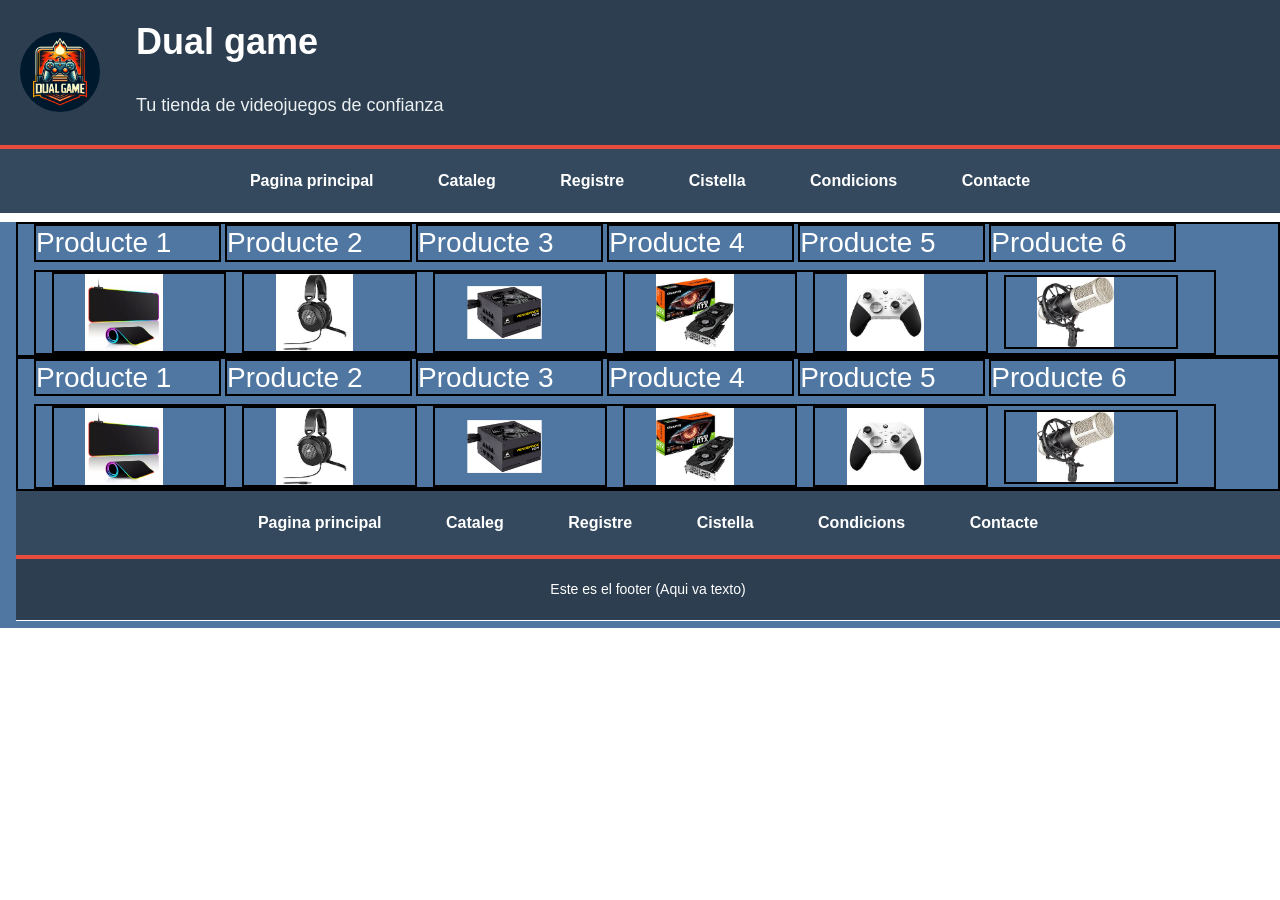
==== Cistella.html @ 6323963c "Disseny provisional pàgina cistella" ====
<!DOCTYPE html>
<html lang="es">
<head>
  <meta charset="UTF-8">
  <title>Cistella</title>
  <!--Añadimos la oja de estilos-->
  <link rel="stylesheet" href="estilos.css">
  <link href="https://cdn.jsdelivr.net/npm/bootstrap@5.3.0/dist/css/bootstrap.min.css" rel="stylesheet">
  <link rel="icon" href="Material/Favicon.jfif" type="image/jifi"> <!--Este es el favicon-->

</head>
<body>
<!--En este iframe esta la cabezera-->
<iframe id="header" src="header.html" title="Header"></iframe>
<div class="contenido">
  <div class="cistella1">
  <h3>Producte 1 </h3>
  <h3>Producte 2 </h3>
  <h3>Producte 3</h3>
  <h3>Producte 4</h3>
  <h3>Producte 5</h3>
  <h3>Producte 6</h3>
  <div class="productes">
    <div class="producte1">
      <img src="img/alfombrilla.jpg">
    </div>
    <div class="producte2">
      <img src="img/auriculars.jpg">
    </div>
    <div class="producte3">
      <img src="img/fuente.png">
    </div>
    <div class="producte4">
      <img src="img/grafica.jpg">
    </div>
    <div class="producte5">
      <img src="img/mando.jpg">
    </div>
    <div class="producte6">
      <img src="img/micro.jpg">
    </div>


  </div>

  </div>
  <div class="cistella2">
    <h3>Producte 1 </h3>
    <h3>Producte 2 </h3>
    <h3>Producte 3</h3>
    <h3>Producte 4</h3>
    <h3>Producte 5</h3>
    <h3>Producte 6</h3>
    <div class="productes">
      <div class="producte1">
        <img src="img/alfombrilla.jpg">
      </div>
      <div class="producte2">
        <img src="img/auriculars.jpg">
      </div>
      <div class="producte3">
        <img src="img/fuente.png">
      </div>
      <div class="producte4">
        <img src="img/grafica.jpg">
      </div>
      <div class="producte5">
        <img src="img/mando.jpg">
      </div>
      <div class="producte6">
        <img src="img/micro.jpg">
      </div>

  </div>
</div>

<!--En este iframe va el pie de pagina-->
<iframe id="footer" src="footer.html" title="Header" ></iframe>
</body>
</html>
---- estilos.css ----
/* Reset básico */
* {
    margin: 0;
    padding: 0;
    box-sizing: border-box;
    font-family: 'Arial', sans-serif;
}

div {
    padding-left: 1em;
}

.contenido {
    background-color: #4f77a1;
    color: #ffffff;
    font-size: 16px;
    margin-top: 0;
}

/* Estilos para el header */
header {
    background-color: #2c3e50;
    color: white;
    padding: 20px;
    display: flex;
    align-items: center;
    border-bottom: 4px solid #e74c3c;

}

header img {
    width: 80px;
    height: auto;
    border-radius: 50%;
}

#titulo {
    display: inline-block;
    margin-left: 20px;
}

#titulo h1 {
    font-size: 36px;
    font-weight: bold;
}

#titulo h2 {
    font-size: 18px;
    color: #ecf0f1; /* Un gris claro para el subtítulo */
}

/* Estilos para el nav */
nav {
    background-color: #34495e;
    text-align: center;
    padding: 10px 0;
}

nav a {
    color: white;
    text-decoration: none;
    margin: 0 15px;
    font-weight: bold;
    padding: 10px 15px;
    display: inline-block;
    transition: background-color 0.3s ease;
}

nav a:hover {
    background-color: #e74c3c;
    border-radius: 5px;
}

/* Estilos para el iframe */
iframe {
    border: none;
    width: 100%;
    margin: 0;
}
#header {height: 215px; position: static;}
#footer{height: 130px;}

/* Estilos para el footer */
footer {
    background-color: #2c3e50; /* Mismo color que el header */
    color: white;
    padding: 20px;
    text-align: center;
    font-size: 14px;
    border-top: 4px solid #e74c3c; /* Borde superior rojo para continuidad */
    width: 100%;
    bottom: 0;
}

/*Estils per al form */
form{
    background: #5698ea;
    margin-right: 5%;
    border-radius:10px;
    margin-bottom:1em;
    color: black;
    transition: transform 0.3s ease, box-shadow 0.3s ease;
    padding: 10px;
}

#Registrat, #IniciarSessió{
    width: 45%;
    float: left;
    min-height: 330px; /* Altura mínima para evitar recortes */
}
#Contacto {
    background: #5698ea;
    margin: 0 auto; /* Establece márgenes automáticos a la izquierda y derecha */
    border-radius: 10px;
    margin-bottom: 1em;
    color: black;
    transition: transform 0.3s ease, box-shadow 0.3s ease;
    padding: 20px;
    width: 70%;
    max-width: 600px;
}
form:hover {
    transform: scale(1.02);
}

form#IniciarSessió {
    background-color: #5698ea;
    height: 15em;

}

div.textregistre, div.campsregistre {
    display: inline-block;
    vertical-align: top;
}

div.textregistre {
    width: 35%;
    height: 90%;
    margin-top:3%;
    margin-right: 5%; /* Per donar espai entre el text  i  els camps*/

}
.textregistre p {

    margin-bottom:13%;
}

div.campsregistre {
    width: 50%;
    height: 90%;
    margin-top:3%;

}

h2#Registre {
    text-align: center;
}
h2#Inici-Sessió {
    text-align: center;
}

h2#Inici\ Sessió {
    text-align: center;
}

div.fons {
    background-color:white;
    height:80%;
    width:80%;
    text-align: center;
    margin-left: 10%;
    border-radius:10px;
}
div.fons-inici {
    background-color:white;
    height:70%;
    width:90%;
    text-align: center;
    margin-left: 5%;
    border-radius:10px;
    margin-top:1%;
}
.campsregistre input{
    margin-bottom: 10%;
    width: 70%;
    border-radius:10px;
    height: 10%;

}
.campsinici input {
    margin-bottom:5%;
    width: 100%;
    border-radius:10px;
}
.campsregistre  input.btn-primary {
   margin-right: 50%;
}
div.textinici, div.campsinici {
    display: inline-block;
    vertical-align: top;

}
div.textinici{
    width: 20%;
    height: 15%;
    margin-top:4%;
    margin-right: 5%; /* Per donar espai entre el text  i  els camps*/
}
div.campsinici {
    width: 40%;
    height: 15%;
    margin-top:2%;
}


/* Efecte per a inputs al passar el cursor i fer focus */
.campsinici input, .campsregistre input {
    transition: background-color 0.2s ease, box-shadow 0.2s ease;
}

.campsinici input:hover, .campsregistre input:hover,
.campsinici input:focus, .campsregistre input:focus {
    background-color: #e6f7ff; /* Canvia el color de fons al hover i focus */
    box-shadow: 0px 0px 5px #007BFF7F; /* Ombra suau blava */
    outline: none; /* Elimina el contorn per defecte */
}
/*Estils de la cistella*/

div.cistella1{border:2px solid black;width: 100%;height: 20%}
div.cistella1 h3{border:2px solid black;width: 15%;height: 20%;display: inline-block}
div.cistella2 {border:2px solid black;width: 100%;height: 20%}
div.cistella2 h3{border:2px solid black;width: 15%;height: 20%;display: inline-block}
div.productes {height: 50%;border:2px solid black;width: 95%;display: inline-block;}
div.productes img {height: 80%;width: 50%;margin-left: 10%;}
div.producte1 {height: 100%;width: 15%;border:2px solid black;display: inline-block;margin-right:1%}
div.producte2 {height: 100%;width: 15%;border:2px solid black;display: inline-block;margin-right:1%}
div.producte3 {height: 100%;width: 15%;border:2px solid black;display: inline-block;margin-right:1%}
div.producte4 {height: 100%;width: 15%;border:2px solid black;display: inline-block;margin-right:1%}
div.producte5 {height: 100%;width: 15%;border:2px solid black;display: inline-block;margin-right:1%}
div.producte6 {height: 100%;width: 15%;border:2px solid black;display: inline-block;margin-right:1%}
/*Estilos del catalogo*/
.catalogo {
    display: flex;
    flex-wrap: wrap;
    justify-content: center;
    padding: 20px;
}
.producto {
    background-color: black;
    border: 1px solid black;
    border-radius: 10px;
    margin: 15px;
    width: 300px;
    text-align: center;
    padding: 20px;
    box-shadow: 0 4px 8px rgba(0,0,0,0.2);
    transition: transform 0.3s ease;
}
.producto:hover {
    transform: scale(1.05);
}
.producto img {
    width: 100%;
    border-radius: 20px;
}
.producto h2 {
    color: white;
    font-size: 20px;
    padding: 20px;
}
.producto p {
    color: #ddd;
    margin: 10px 0;
}
.precio {
    font-size: 18px;
    color: #FF4500;
    font-weight: bold;
}

/* Estils per a la pàgina de la cistella*/
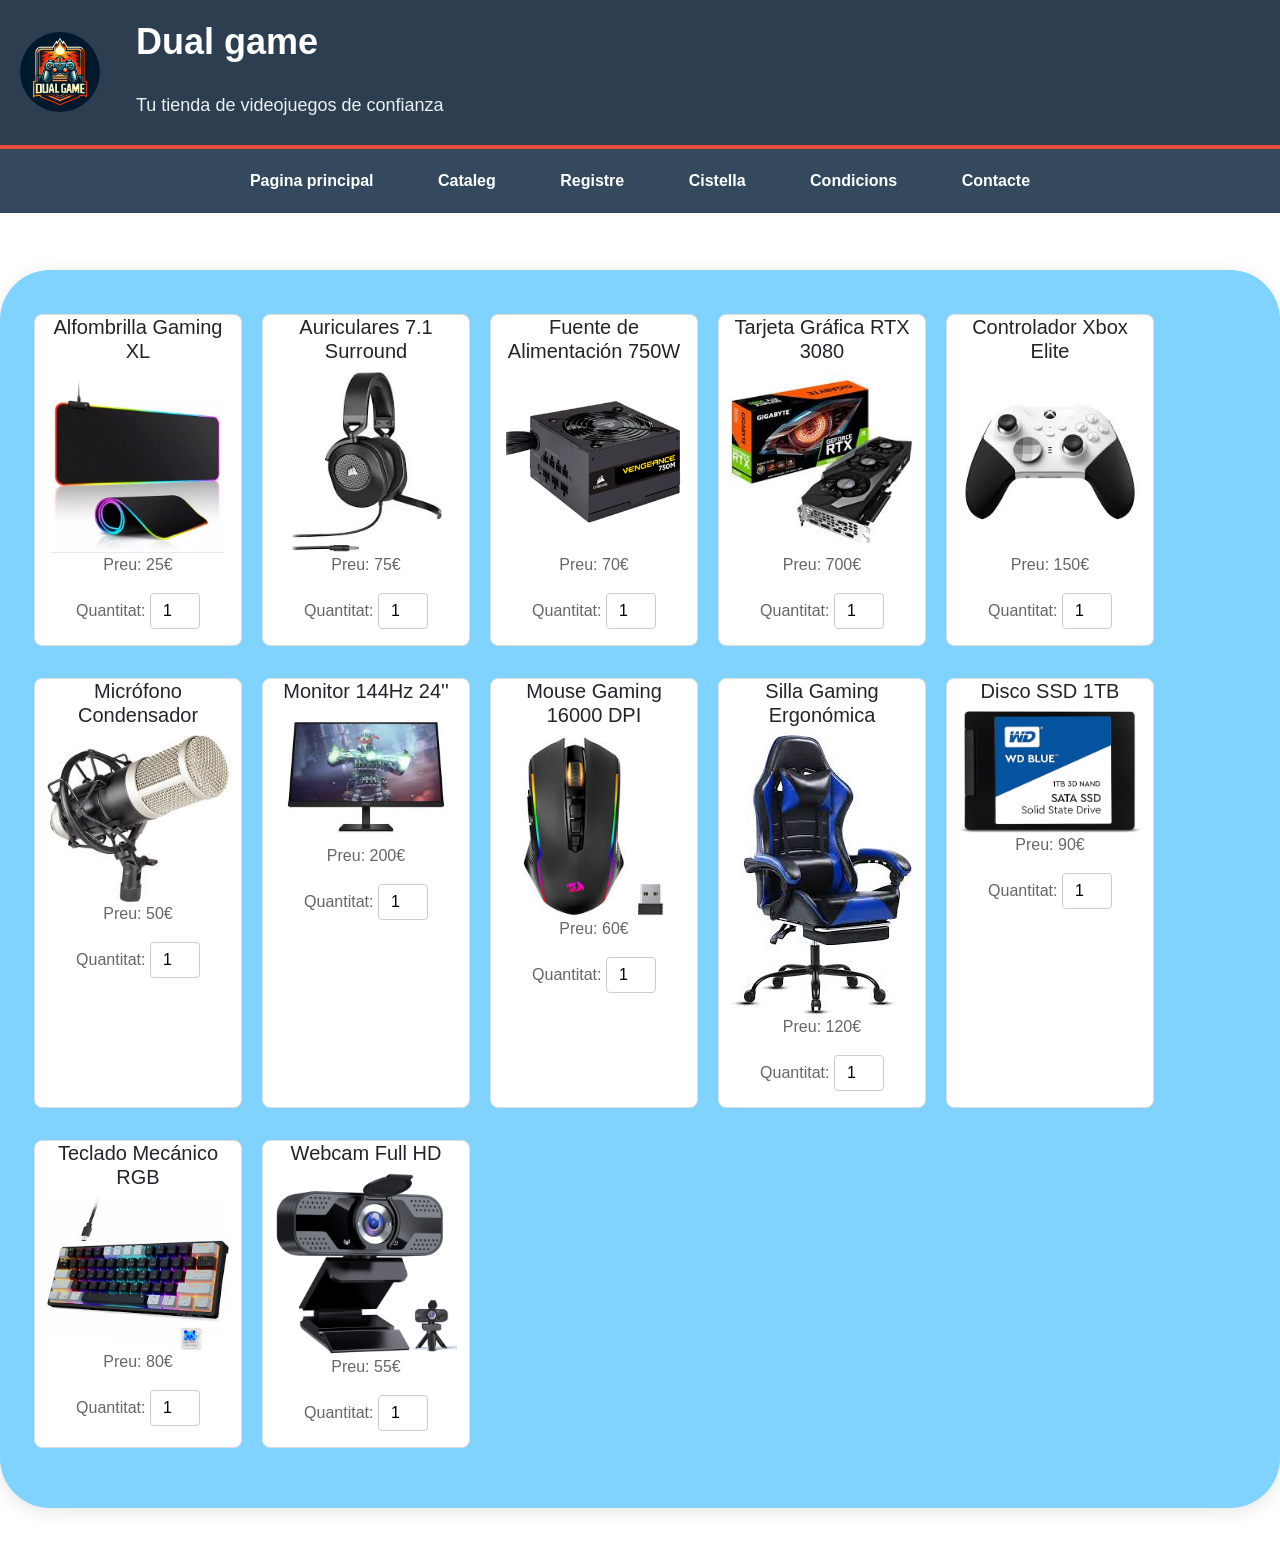
==== commit 9ba2195a: "Cistella amb bootstrap i css" ====
--- a/Cistella.html
+++ b/Cistella.html
@@ -2,79 +2,96 @@
 <html lang="es">
 <head>
   <meta charset="UTF-8">
+  <meta name="viewport" content="width=device-width, initial-scale=1.0">
   <title>Cistella</title>
-  <!--Añadimos la oja de estilos-->
+  <!-- Añadimos la hoja de estilos -->
   <link rel="stylesheet" href="estilos.css">
   <link href="https://cdn.jsdelivr.net/npm/bootstrap@5.3.0/dist/css/bootstrap.min.css" rel="stylesheet">
   <link rel="icon" href="Material/Favicon.jfif" type="image/jifi"> <!--Este es el favicon-->
-
 </head>
 <body>
+
 <!--En este iframe esta la cabezera-->
-<iframe id="header" src="header.html" title="Header"></iframe>
-<div class="contenido">
-  <div class="cistella1">
-  <h3>Producte 1 </h3>
-  <h3>Producte 2 </h3>
-  <h3>Producte 3</h3>
-  <h3>Producte 4</h3>
-  <h3>Producte 5</h3>
-  <h3>Producte 6</h3>
-  <div class="productes">
-    <div class="producte1">
-      <img src="img/alfombrilla.jpg">
+<iframe id="header" src="header.html" title="Header" class="w-100"></iframe>
+
+<!-- Contenedor principal -->
+<div class=" productes-container my-5">
+  <div class="row mb-4">
+    <h3 class="text-center"></h3>
+    <div class="col-md-2 text-center my-3">
+      <h5>Alfombrilla Gaming XL</h5>
+      <img src="img/alfombrilla.jpg" class="img-fluid" alt="Producte 1">
+      <p>Preu: 25€</p>
+      <p>Quantitat: <input type="number" class="quantity-input" min="0" value="1"></p>
     </div>
-    <div class="producte2">
-      <img src="img/auriculars.jpg">
+    <div class="col-md-2 text-center my-3">
+      <h5>Auriculares 7.1 Surround</h5>
+      <img src="img/auriculars.jpg" class="img-fluid" alt="Producte 2">
+      <p>Preu: 75€</p>
+      <p>Quantitat: <input type="number" class="quantity-input" min="0" value="1"></p>
     </div>
-    <div class="producte3">
-      <img src="img/fuente.png">
+    <div class="col-md-2 text-center my-3">
+      <h5>Fuente de Alimentación 750W</h5>
+      <img src="img/fuente.png" class="img-fluid" alt="Producte 3">
+      <p>Preu: 70€</p>
+      <p>Quantitat: <input type="number" class="quantity-input" min="0" value="1"></p>
     </div>
-    <div class="producte4">
-      <img src="img/grafica.jpg">
+    <div class="col-md-2 text-center my-3">
+      <h5>Tarjeta Gráfica RTX 3080</h5>
+      <img src="img/grafica.jpg" class="img-fluid" alt="Producte 4">
+      <p>Preu: 700€</p>
+      <p>Quantitat: <input type="number" class="quantity-input" min="0" value="1"></p>
     </div>
-    <div class="producte5">
-      <img src="img/mando.jpg">
+    <div class="col-md-2 text-center my-3">
+      <h5>Controlador Xbox Elite</h5>
+      <img src="img/mando.jpg" class="img-fluid" alt="Producte 5">
+      <p>Preu: 150€</p>
+      <p>Quantitat: <input type="number" class="quantity-input" min="0" value="1"></p>
     </div>
-    <div class="producte6">
-      <img src="img/micro.jpg">
+    <div class="col-md-2 text-center my-3">
+      <h5>Micrófono Condensador</h5>
+      <img src="img/micro.jpg" class="img-fluid" alt="Producte 6">
+      <p>Preu: 50€</p>
+      <p>Quantitat: <input type="number" class="quantity-input" min="0" value="1"></p>
     </div>
-
-
-  </div>
-
-  </div>
-  <div class="cistella2">
-    <h3>Producte 1 </h3>
-    <h3>Producte 2 </h3>
-    <h3>Producte 3</h3>
-    <h3>Producte 4</h3>
-    <h3>Producte 5</h3>
-    <h3>Producte 6</h3>
-    <div class="productes">
-      <div class="producte1">
-        <img src="img/alfombrilla.jpg">
-      </div>
-      <div class="producte2">
-        <img src="img/auriculars.jpg">
-      </div>
-      <div class="producte3">
-        <img src="img/fuente.png">
-      </div>
-      <div class="producte4">
-        <img src="img/grafica.jpg">
-      </div>
-      <div class="producte5">
-        <img src="img/mando.jpg">
-      </div>
-      <div class="producte6">
-        <img src="img/micro.jpg">
-      </div>
-
+    <div class="col-md-2 text-center my-3">
+      <h5>Monitor 144Hz 24''</h5>
+      <img src="img/monitor.jpg" class="img-fluid" alt="Producte 1">
+      <p>Preu: 200€</p>
+      <p>Quantitat: <input type="number" class="quantity-input" min="0" value="1"></p>
+    </div>
+    <div class="col-md-2 text-center my-3">
+      <h5>Mouse Gaming 16000 DPI</h5>
+      <img src="img/mouse.jpg" class="img-fluid" alt="Producte 2">
+      <p>Preu: 60€</p>
+      <p>Quantitat: <input type="number" class="quantity-input" min="0" value="1"></p>
+    </div>
+    <div class="col-md-2 text-center my-3">
+      <h5>Silla Gaming Ergonómica</h5>
+      <img src="img/silla.jpg" class="img-fluid" alt="Producte 3">
+      <p>Preu: 120€</p>
+      <p>Quantitat: <input type="number" class="quantity-input" min="0" value="1"></p>
+    </div>
+    <div class="col-md-2 text-center my-3">
+      <h5>Disco SSD 1TB</h5>
+      <img src="img/ssd.jpg" class="img-fluid" alt="Producte 4">
+      <p>Preu: 90€</p>
+      <p>Quantitat: <input type="number" class="quantity-input" min="0" value="1"></p>
+    </div>
+    <div class="col-md-2 text-center my-3">
+      <h5>Teclado Mecánico RGB</h5>
+      <img src="img/teclat.jpg" class="img-fluid" alt="Producte 5">
+      <p>Preu: 80€</p>
+      <p>Quantitat: <input type="number" class="quantity-input" min="0" value="1"></p>
+    </div>
+    <div class="col-md-2 text-center my-3">
+      <h5>Webcam Full HD</h5>
+      <img src="img/webcam.jpg" class="img-fluid" alt="Producte 6">
+      <p>Preu: 55€</p>
+      <p>Quantitat: <input type="number" class="quantity-input" min="0" value="1"></p>
+    </div>
   </div>
 </div>
 
-<!--En este iframe va el pie de pagina-->
-<iframe id="footer" src="footer.html" title="Header" ></iframe>
 </body>
-</html>+</html>
--- a/estilos.css
+++ b/estilos.css
@@ -239,6 +239,77 @@
 div.producte4 {height: 100%;width: 15%;border:2px solid black;display: inline-block;margin-right:1%}
 div.producte5 {height: 100%;width: 15%;border:2px solid black;display: inline-block;margin-right:1%}
 div.producte6 {height: 100%;width: 15%;border:2px solid black;display: inline-block;margin-right:1%}
+
+/* Estils per al contenidor de productes */
+.container {
+    transition: transform 0.3s ease, box-shadow 0.3s ease; /* Animació suau */
+}
+
+/* Efecte al passar el cursor */
+.productes-container {
+    background-color:#80d2ff;
+    border-radius:50px;
+    box-shadow: 0px 4px 20px #00000019;
+    padding: 20px;
+    transition: transform 0.3s ease, box-shadow 0.3s ease; /* Animació suau */
+}
+
+/* Efecte al passar el cursor */
+.productes-container:hover {
+    transform: scale(1.02); /* Lleugera ampliació */
+    box-shadow: 0px 4px 15px #00000033; /* Ombra */
+}
+
+
+/* Estils per a cada producte */
+.col-md-2 {
+    transition: transform 0.3s, box-shadow 0.3s; /* Animació per a efectes */
+    border: 1px solid #ddd; /* Borde al voltant de cada producte */
+    border-radius: 8px; /* Arrodoniment de cantonades */
+    overflow: hidden; /* Evitar que continguts sobresurtin */
+    background-color: #fff; /* Color de fons blanc */
+    margin: 10px; /* Margen entre productes */
+}
+
+/* Efecte al passar el ratolí */
+.col-md-2:hover {
+    transform: translateY(-5px); /* Lleuger elevació */
+    box-shadow: 0px 8px 30px #00000033; /* Ombra més gran al passar el ratolí */
+}
+
+/* Estils per a títols i imatges */
+h5 {
+    color: #333; /* Color del text dels títols */
+    font-size: 18px; /* Mida de la font per als títols */
+    margin-top: 10px; /* Margen superior */
+}
+
+.img-fluid {
+    max-width: 100%; /* Ample màxim de les imatges */
+    height: auto; /* Altura automàtica per mantenir la proporció */
+}
+
+/* Estils per a preus i quantitats */
+p {
+    color: #666; /* Color del text per a preus i quantitats */
+    margin: 5px 0; /* Margen entre paràgrafs */
+}
+
+/* Estils per al camp de quantitat */
+input.quantity-input {
+    border: 1px solid #ccc; /* Borde del camp */
+    border-radius: 4px; /* Arrodoniment de cantonades */
+    padding: 5px; /* Espai interior del camp */
+    width: 50px; /* Amplada del camp */
+    text-align: center; /* Centrar el text */
+}
+
+/* Estils per a l'encapçalament de la cistella */
+h3 {
+    color: #007bff; /* Color del text de l'encapçalament */
+    margin-bottom: 30px; /* Margen inferior per espaiar amb els productes */
+}
+
 /*Estilos del catalogo*/
 .catalogo {
     display: flex;
@@ -254,7 +325,7 @@
     width: 300px;
     text-align: center;
     padding: 20px;
-    box-shadow: 0 4px 8px rgba(0,0,0,0.2);
+    box-shadow: 0px 4px 8px #00000033;
     transition: transform 0.3s ease;
 }
 .producto:hover {
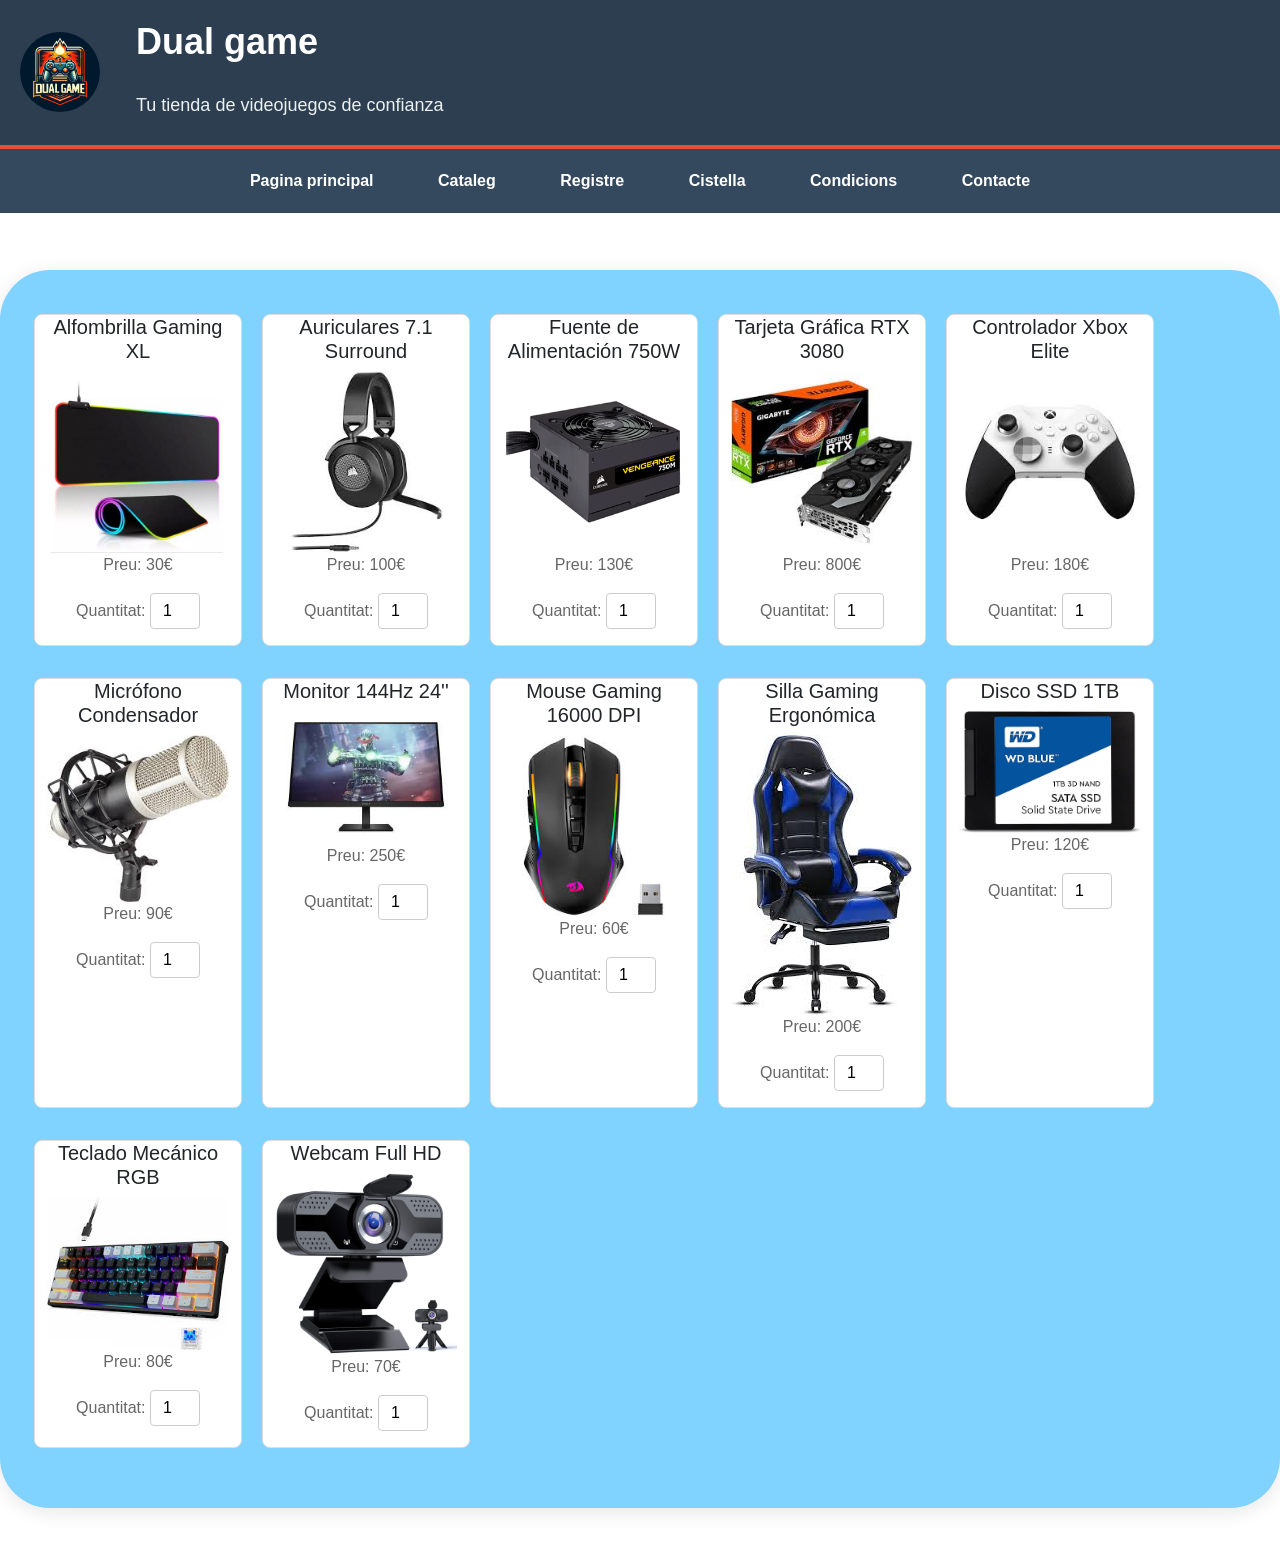
==== commit ef1a577b: "Cistella amb canvis fets" ====
--- a/Cistella.html
+++ b/Cistella.html
@@ -21,74 +21,74 @@
     <div class="col-md-2 text-center my-3">
       <h5>Alfombrilla Gaming XL</h5>
       <img src="img/alfombrilla.jpg" class="img-fluid" alt="Producte 1">
-      <p>Preu: 25€</p>
-      <p>Quantitat: <input type="number" class="quantity-input" min="0" value="1"></p>
+      <p>Preu: 30€</p>
+      <p>Quantitat: <input type="number" class="quantity-input" min="1" value="1"max="3"></p>
     </div>
     <div class="col-md-2 text-center my-3">
       <h5>Auriculares 7.1 Surround</h5>
       <img src="img/auriculars.jpg" class="img-fluid" alt="Producte 2">
-      <p>Preu: 75€</p>
-      <p>Quantitat: <input type="number" class="quantity-input" min="0" value="1"></p>
+      <p>Preu: 100€</p>
+      <p>Quantitat: <input type="number" class="quantity-input" min="1" value="1"max="3"></p>
     </div>
     <div class="col-md-2 text-center my-3">
       <h5>Fuente de Alimentación 750W</h5>
       <img src="img/fuente.png" class="img-fluid" alt="Producte 3">
-      <p>Preu: 70€</p>
-      <p>Quantitat: <input type="number" class="quantity-input" min="0" value="1"></p>
+      <p>Preu: 130€</p>
+      <p>Quantitat: <input type="number" class="quantity-input" min="1" value="1"max="3"></p>
     </div>
     <div class="col-md-2 text-center my-3">
       <h5>Tarjeta Gráfica RTX 3080</h5>
       <img src="img/grafica.jpg" class="img-fluid" alt="Producte 4">
-      <p>Preu: 700€</p>
-      <p>Quantitat: <input type="number" class="quantity-input" min="0" value="1"></p>
+      <p>Preu: 800€</p>
+      <p>Quantitat: <input type="number" class="quantity-input" min="1" value="1"max="3"></p>
     </div>
     <div class="col-md-2 text-center my-3">
       <h5>Controlador Xbox Elite</h5>
       <img src="img/mando.jpg" class="img-fluid" alt="Producte 5">
-      <p>Preu: 150€</p>
-      <p>Quantitat: <input type="number" class="quantity-input" min="0" value="1"></p>
+      <p>Preu: 180€</p>
+      <p>Quantitat: <input type="number" class="quantity-input" min="1" value="1"max="3"></p>
     </div>
     <div class="col-md-2 text-center my-3">
       <h5>Micrófono Condensador</h5>
       <img src="img/micro.jpg" class="img-fluid" alt="Producte 6">
-      <p>Preu: 50€</p>
-      <p>Quantitat: <input type="number" class="quantity-input" min="0" value="1"></p>
+      <p>Preu: 90€</p>
+      <p>Quantitat: <input type="number" class="quantity-input" min="1" value="1"max="3"></p>
     </div>
     <div class="col-md-2 text-center my-3">
       <h5>Monitor 144Hz 24''</h5>
       <img src="img/monitor.jpg" class="img-fluid" alt="Producte 1">
-      <p>Preu: 200€</p>
-      <p>Quantitat: <input type="number" class="quantity-input" min="0" value="1"></p>
+      <p>Preu: 250€</p>
+      <p>Quantitat: <input type="number" class="quantity-input" min="1" value="1"max="3"></p>
     </div>
     <div class="col-md-2 text-center my-3">
       <h5>Mouse Gaming 16000 DPI</h5>
       <img src="img/mouse.jpg" class="img-fluid" alt="Producte 2">
       <p>Preu: 60€</p>
-      <p>Quantitat: <input type="number" class="quantity-input" min="0" value="1"></p>
+      <p>Quantitat: <input type="number" class="quantity-input" min="1" value="1" max="3"></p>
     </div>
     <div class="col-md-2 text-center my-3">
       <h5>Silla Gaming Ergonómica</h5>
       <img src="img/silla.jpg" class="img-fluid" alt="Producte 3">
-      <p>Preu: 120€</p>
-      <p>Quantitat: <input type="number" class="quantity-input" min="0" value="1"></p>
+      <p>Preu: 200€</p>
+      <p>Quantitat: <input type="number" class="quantity-input" min="1" value="1" max="3"></p>
     </div>
     <div class="col-md-2 text-center my-3">
       <h5>Disco SSD 1TB</h5>
       <img src="img/ssd.jpg" class="img-fluid" alt="Producte 4">
-      <p>Preu: 90€</p>
-      <p>Quantitat: <input type="number" class="quantity-input" min="0" value="1"></p>
+      <p>Preu: 120€</p>
+      <p>Quantitat: <input type="number" class="quantity-input" min="1" value="1" max="3"></p>
     </div>
     <div class="col-md-2 text-center my-3">
       <h5>Teclado Mecánico RGB</h5>
       <img src="img/teclat.jpg" class="img-fluid" alt="Producte 5">
       <p>Preu: 80€</p>
-      <p>Quantitat: <input type="number" class="quantity-input" min="0" value="1"></p>
+      <p>Quantitat: <input type="number" class="quantity-input" min="1" value="1" max="3"></p>
     </div>
     <div class="col-md-2 text-center my-3">
       <h5>Webcam Full HD</h5>
       <img src="img/webcam.jpg" class="img-fluid" alt="Producte 6">
-      <p>Preu: 55€</p>
-      <p>Quantitat: <input type="number" class="quantity-input" min="0" value="1"></p>
+      <p>Preu: 70€</p>
+      <p>Quantitat: <input type="number" class="quantity-input" min="1" value="1" max="3"></p>
     </div>
   </div>
 </div>
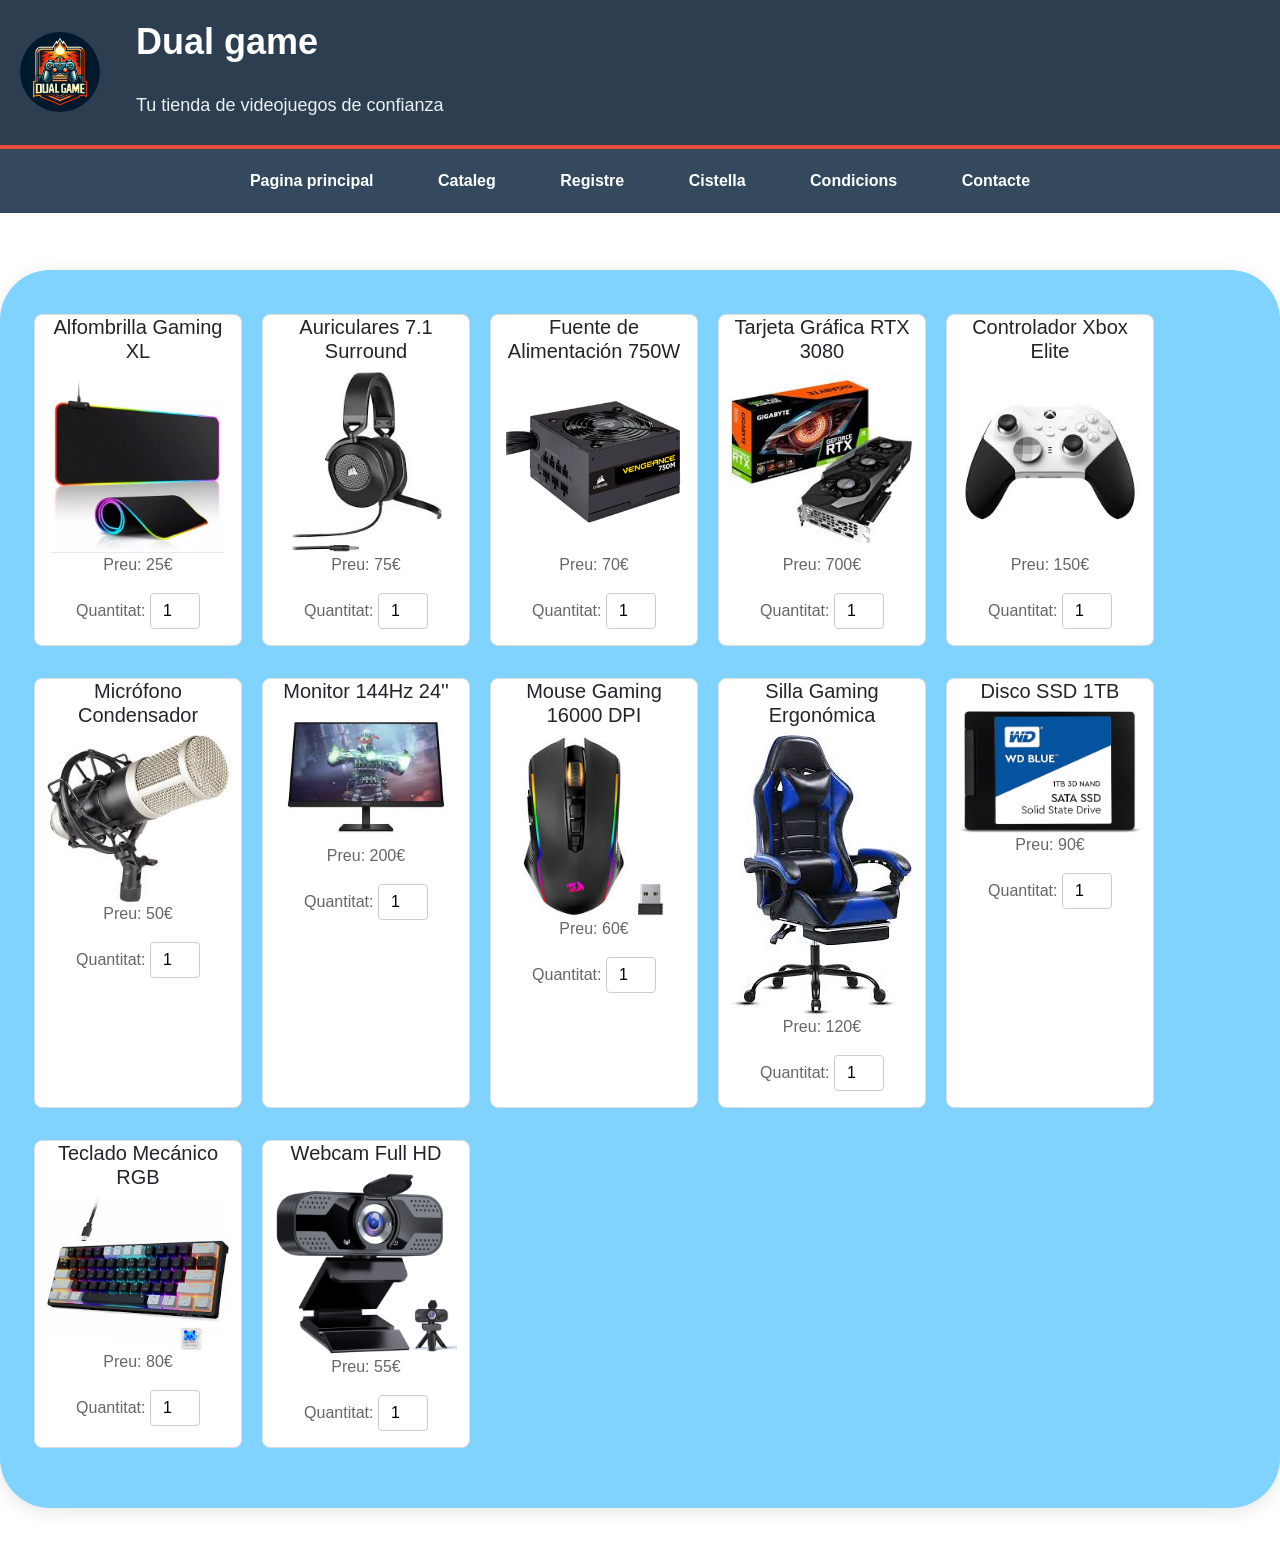
==== commit c32e4f8e: "Cistella amb canvis fets" ====
--- a/Cistella.html
+++ b/Cistella.html
@@ -21,43 +21,43 @@
     <div class="col-md-2 text-center my-3">
       <h5>Alfombrilla Gaming XL</h5>
       <img src="img/alfombrilla.jpg" class="img-fluid" alt="Producte 1">
-      <p>Preu: 30€</p>
+      <p>Preu: 25€</p>
       <p>Quantitat: <input type="number" class="quantity-input" min="1" value="1"max="3"></p>
     </div>
     <div class="col-md-2 text-center my-3">
       <h5>Auriculares 7.1 Surround</h5>
       <img src="img/auriculars.jpg" class="img-fluid" alt="Producte 2">
-      <p>Preu: 100€</p>
+      <p>Preu: 75€</p>
       <p>Quantitat: <input type="number" class="quantity-input" min="1" value="1"max="3"></p>
     </div>
     <div class="col-md-2 text-center my-3">
       <h5>Fuente de Alimentación 750W</h5>
       <img src="img/fuente.png" class="img-fluid" alt="Producte 3">
-      <p>Preu: 130€</p>
+      <p>Preu: 70€</p>
       <p>Quantitat: <input type="number" class="quantity-input" min="1" value="1"max="3"></p>
     </div>
     <div class="col-md-2 text-center my-3">
       <h5>Tarjeta Gráfica RTX 3080</h5>
       <img src="img/grafica.jpg" class="img-fluid" alt="Producte 4">
-      <p>Preu: 800€</p>
+      <p>Preu: 700€</p>
       <p>Quantitat: <input type="number" class="quantity-input" min="1" value="1"max="3"></p>
     </div>
     <div class="col-md-2 text-center my-3">
       <h5>Controlador Xbox Elite</h5>
       <img src="img/mando.jpg" class="img-fluid" alt="Producte 5">
-      <p>Preu: 180€</p>
+      <p>Preu: 150€</p>
       <p>Quantitat: <input type="number" class="quantity-input" min="1" value="1"max="3"></p>
     </div>
     <div class="col-md-2 text-center my-3">
       <h5>Micrófono Condensador</h5>
       <img src="img/micro.jpg" class="img-fluid" alt="Producte 6">
-      <p>Preu: 90€</p>
+      <p>Preu: 50€</p>
       <p>Quantitat: <input type="number" class="quantity-input" min="1" value="1"max="3"></p>
     </div>
     <div class="col-md-2 text-center my-3">
       <h5>Monitor 144Hz 24''</h5>
       <img src="img/monitor.jpg" class="img-fluid" alt="Producte 1">
-      <p>Preu: 250€</p>
+      <p>Preu: 200€</p>
       <p>Quantitat: <input type="number" class="quantity-input" min="1" value="1"max="3"></p>
     </div>
     <div class="col-md-2 text-center my-3">
@@ -69,13 +69,13 @@
     <div class="col-md-2 text-center my-3">
       <h5>Silla Gaming Ergonómica</h5>
       <img src="img/silla.jpg" class="img-fluid" alt="Producte 3">
-      <p>Preu: 200€</p>
+      <p>Preu: 120€</p>
       <p>Quantitat: <input type="number" class="quantity-input" min="1" value="1" max="3"></p>
     </div>
     <div class="col-md-2 text-center my-3">
       <h5>Disco SSD 1TB</h5>
       <img src="img/ssd.jpg" class="img-fluid" alt="Producte 4">
-      <p>Preu: 120€</p>
+      <p>Preu: 90€</p>
       <p>Quantitat: <input type="number" class="quantity-input" min="1" value="1" max="3"></p>
     </div>
     <div class="col-md-2 text-center my-3">
@@ -87,7 +87,7 @@
     <div class="col-md-2 text-center my-3">
       <h5>Webcam Full HD</h5>
       <img src="img/webcam.jpg" class="img-fluid" alt="Producte 6">
-      <p>Preu: 70€</p>
+      <p>Preu: 55€</p>
       <p>Quantitat: <input type="number" class="quantity-input" min="1" value="1" max="3"></p>
     </div>
   </div>
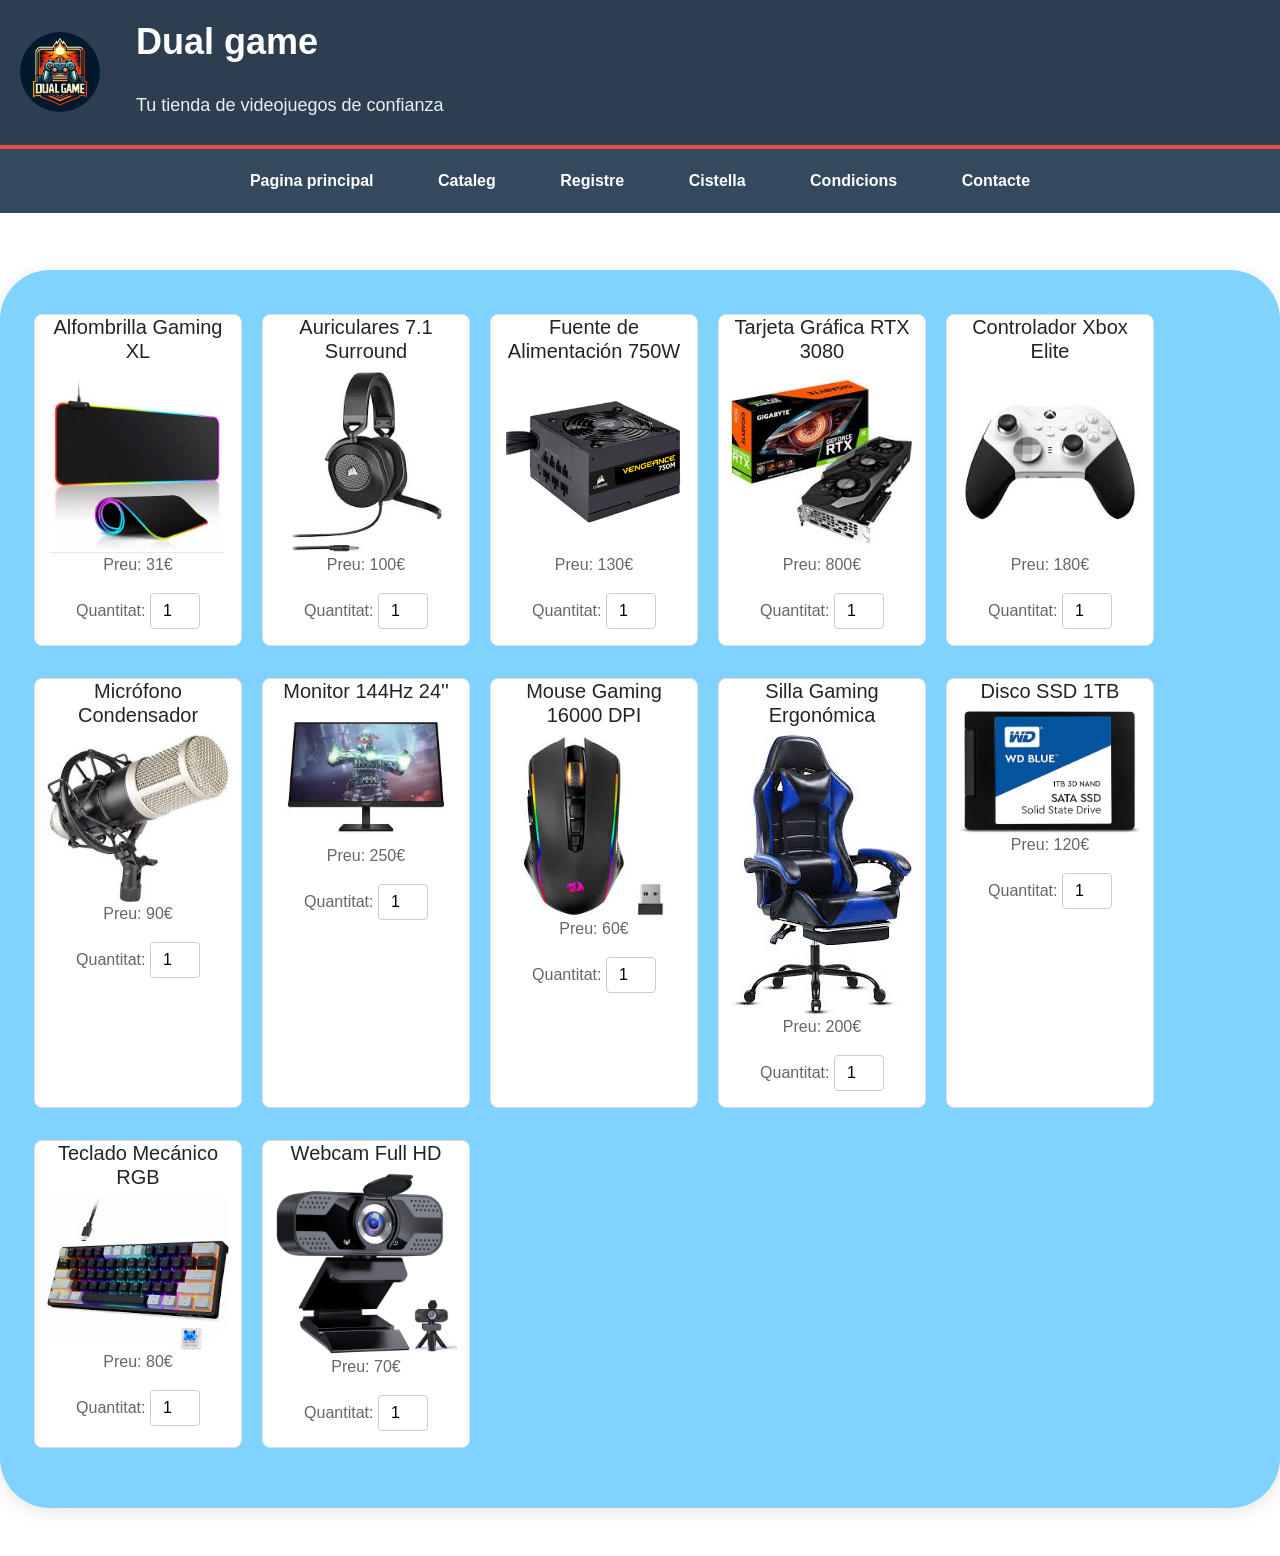
==== commit b51d9cd9: "Canvis cistella" ====
--- a/Cistella.html
+++ b/Cistella.html
@@ -21,43 +21,43 @@
     <div class="col-md-2 text-center my-3">
       <h5>Alfombrilla Gaming XL</h5>
       <img src="img/alfombrilla.jpg" class="img-fluid" alt="Producte 1">
-      <p>Preu: 25€</p>
+      <p>Preu: 31€</p>
       <p>Quantitat: <input type="number" class="quantity-input" min="1" value="1"max="3"></p>
     </div>
     <div class="col-md-2 text-center my-3">
       <h5>Auriculares 7.1 Surround</h5>
       <img src="img/auriculars.jpg" class="img-fluid" alt="Producte 2">
-      <p>Preu: 75€</p>
+      <p>Preu: 100€</p>
       <p>Quantitat: <input type="number" class="quantity-input" min="1" value="1"max="3"></p>
     </div>
     <div class="col-md-2 text-center my-3">
       <h5>Fuente de Alimentación 750W</h5>
       <img src="img/fuente.png" class="img-fluid" alt="Producte 3">
-      <p>Preu: 70€</p>
+      <p>Preu: 130€</p>
       <p>Quantitat: <input type="number" class="quantity-input" min="1" value="1"max="3"></p>
     </div>
     <div class="col-md-2 text-center my-3">
       <h5>Tarjeta Gráfica RTX 3080</h5>
       <img src="img/grafica.jpg" class="img-fluid" alt="Producte 4">
-      <p>Preu: 700€</p>
+      <p>Preu: 800€</p>
       <p>Quantitat: <input type="number" class="quantity-input" min="1" value="1"max="3"></p>
     </div>
     <div class="col-md-2 text-center my-3">
       <h5>Controlador Xbox Elite</h5>
       <img src="img/mando.jpg" class="img-fluid" alt="Producte 5">
-      <p>Preu: 150€</p>
+      <p>Preu: 180€</p>
       <p>Quantitat: <input type="number" class="quantity-input" min="1" value="1"max="3"></p>
     </div>
     <div class="col-md-2 text-center my-3">
       <h5>Micrófono Condensador</h5>
       <img src="img/micro.jpg" class="img-fluid" alt="Producte 6">
-      <p>Preu: 50€</p>
+      <p>Preu: 90€</p>
       <p>Quantitat: <input type="number" class="quantity-input" min="1" value="1"max="3"></p>
     </div>
     <div class="col-md-2 text-center my-3">
       <h5>Monitor 144Hz 24''</h5>
       <img src="img/monitor.jpg" class="img-fluid" alt="Producte 1">
-      <p>Preu: 200€</p>
+      <p>Preu: 250€</p>
       <p>Quantitat: <input type="number" class="quantity-input" min="1" value="1"max="3"></p>
     </div>
     <div class="col-md-2 text-center my-3">
@@ -69,13 +69,13 @@
     <div class="col-md-2 text-center my-3">
       <h5>Silla Gaming Ergonómica</h5>
       <img src="img/silla.jpg" class="img-fluid" alt="Producte 3">
-      <p>Preu: 120€</p>
+      <p>Preu: 200€</p>
       <p>Quantitat: <input type="number" class="quantity-input" min="1" value="1" max="3"></p>
     </div>
     <div class="col-md-2 text-center my-3">
       <h5>Disco SSD 1TB</h5>
       <img src="img/ssd.jpg" class="img-fluid" alt="Producte 4">
-      <p>Preu: 90€</p>
+      <p>Preu: 120€</p>
       <p>Quantitat: <input type="number" class="quantity-input" min="1" value="1" max="3"></p>
     </div>
     <div class="col-md-2 text-center my-3">
@@ -87,7 +87,7 @@
     <div class="col-md-2 text-center my-3">
       <h5>Webcam Full HD</h5>
       <img src="img/webcam.jpg" class="img-fluid" alt="Producte 6">
-      <p>Preu: 55€</p>
+      <p>Preu: 70€</p>
       <p>Quantitat: <input type="number" class="quantity-input" min="1" value="1" max="3"></p>
     </div>
   </div>
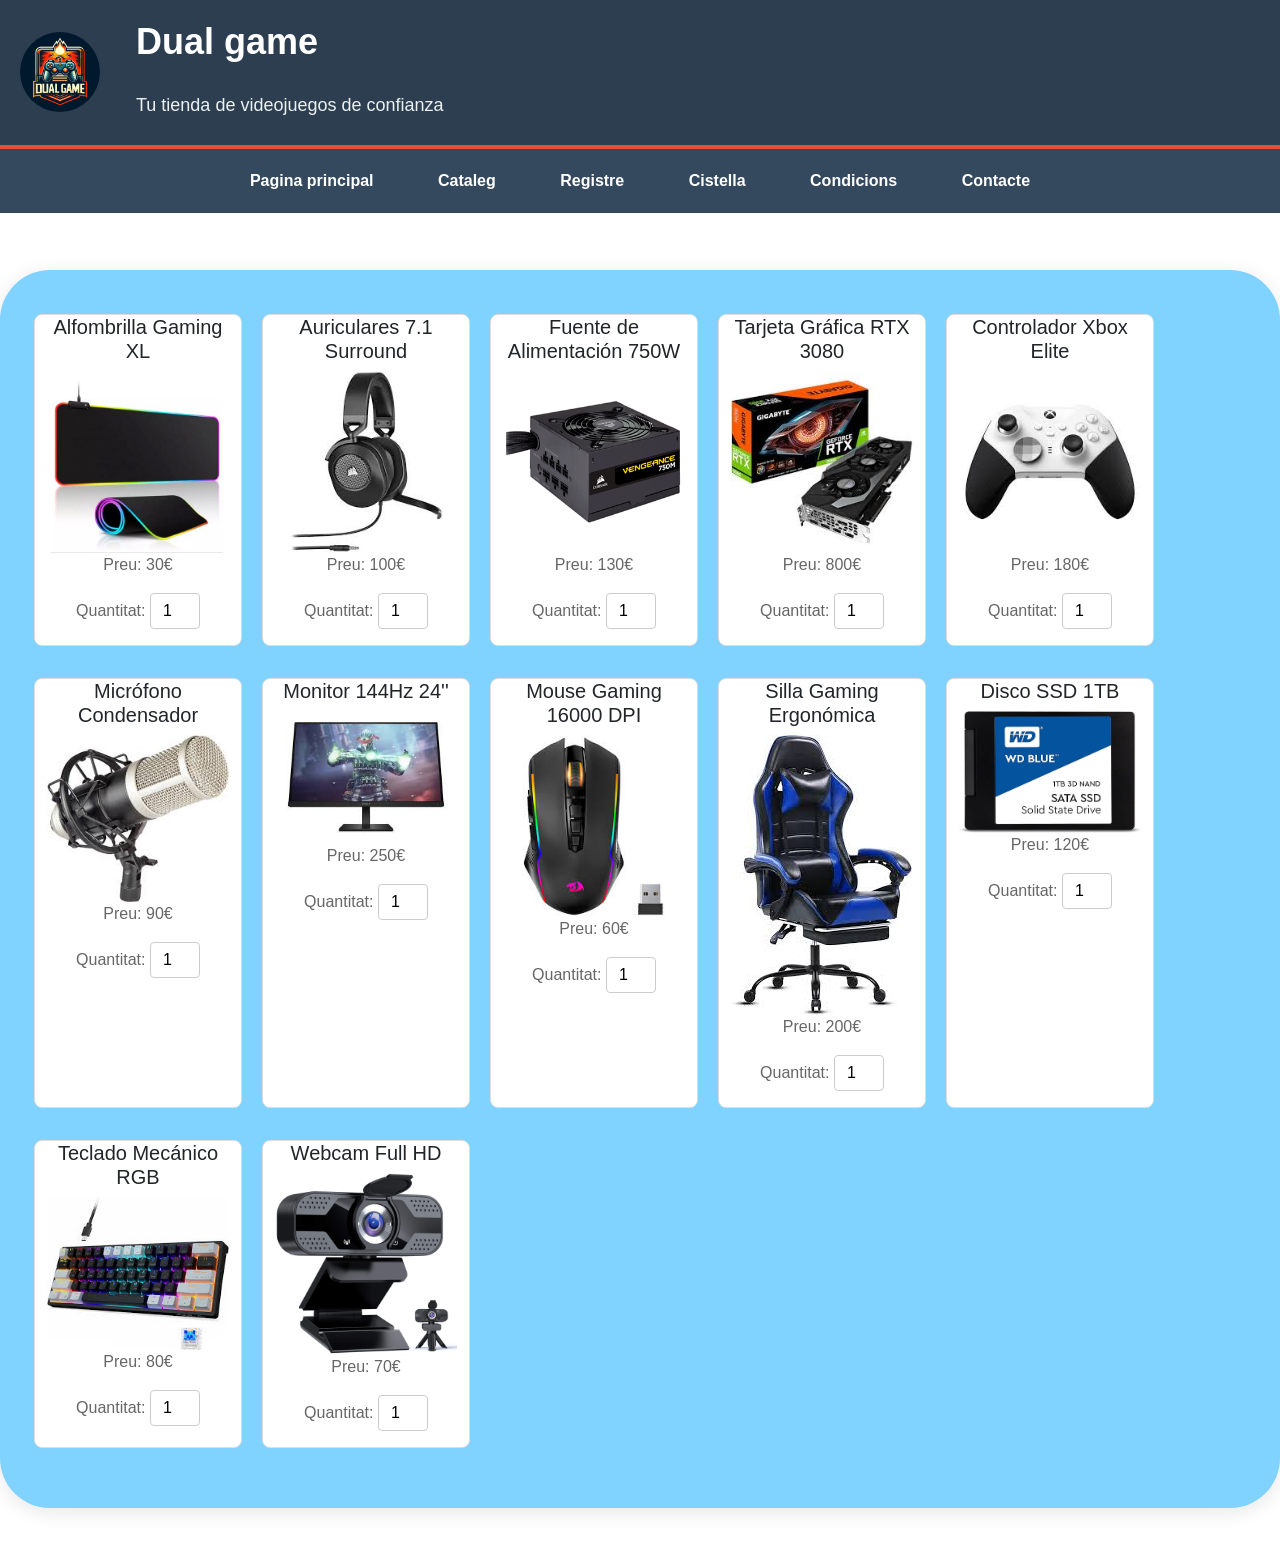
==== commit 940a1530: "Canvis finals cistella" ====
--- a/Cistella.html
+++ b/Cistella.html
@@ -21,7 +21,7 @@
     <div class="col-md-2 text-center my-3">
       <h5>Alfombrilla Gaming XL</h5>
       <img src="img/alfombrilla.jpg" class="img-fluid" alt="Producte 1">
-      <p>Preu: 31€</p>
+      <p>Preu: 30€</p>
       <p>Quantitat: <input type="number" class="quantity-input" min="1" value="1"max="3"></p>
     </div>
     <div class="col-md-2 text-center my-3">
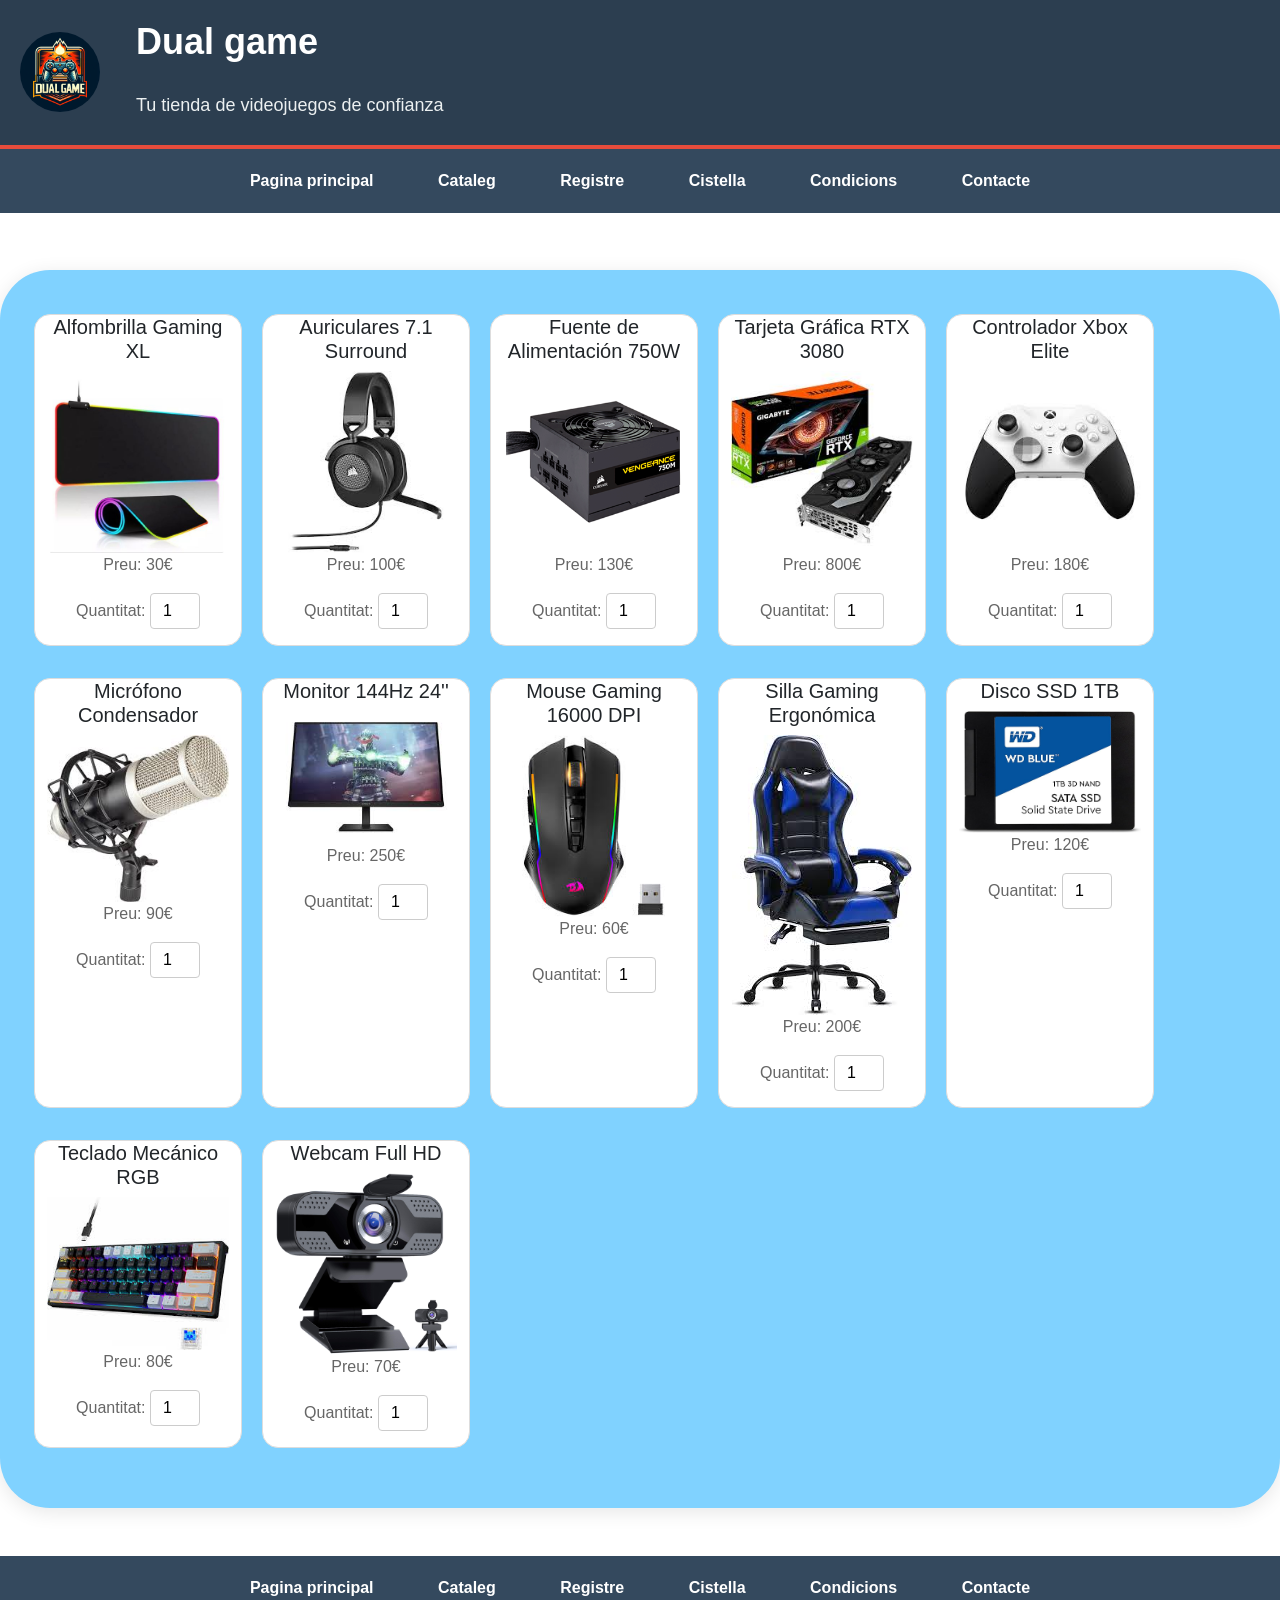
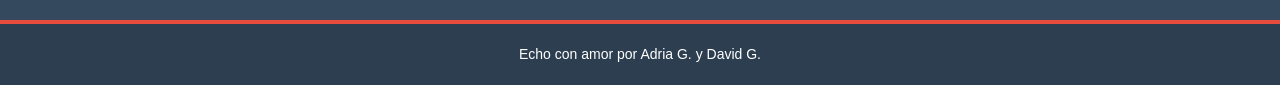
==== commit 690daf46: "Arreglos varios" ====
--- a/Cistella.html
+++ b/Cistella.html
@@ -93,5 +93,9 @@
   </div>
 </div>
 
+<!--En este iframe va el pie de página-->
+<iframe id="footer" src="footer.html" title="Footer"></iframe>
+
+
 </body>
 </html>
--- a/estilos.css
+++ b/estilos.css
@@ -46,7 +46,7 @@
 
 #titulo h2 {
     font-size: 18px;
-    color: #ecf0f1; /* Un gris claro para el subtítulo */
+    color: #ecf0f1;
 }
 
 /* Estilos para el nav */
@@ -78,7 +78,12 @@
     margin: 0;
 }
 #header {height: 215px; position: static;}
-#footer{height: 130px;}
+@media (max-width: 768px) {
+    #header {
+        height: 280px;
+    }
+}
+#footer{height: 130px;} /*Este es un estilo de iframe*/
 
 /* Estilos para el footer */
 footer {
@@ -212,6 +217,13 @@
     height: 15%;
     margin-top:2%;
 }
+@media (max-width: 900px) {
+    #IniciarSessió, #Registrat {
+        width: 100%;
+        display: block;
+        margin-bottom: 20px;
+    }
+}
 
 
 /* Efecte per a inputs al passar el cursor i fer focus */
@@ -225,20 +237,6 @@
     box-shadow: 0px 0px 5px #007BFF7F; /* Ombra suau blava */
     outline: none; /* Elimina el contorn per defecte */
 }
-/*Estils de la cistella*/
-
-div.cistella1{border:2px solid black;width: 100%;height: 20%}
-div.cistella1 h3{border:2px solid black;width: 15%;height: 20%;display: inline-block}
-div.cistella2 {border:2px solid black;width: 100%;height: 20%}
-div.cistella2 h3{border:2px solid black;width: 15%;height: 20%;display: inline-block}
-div.productes {height: 50%;border:2px solid black;width: 95%;display: inline-block;}
-div.productes img {height: 80%;width: 50%;margin-left: 10%;}
-div.producte1 {height: 100%;width: 15%;border:2px solid black;display: inline-block;margin-right:1%}
-div.producte2 {height: 100%;width: 15%;border:2px solid black;display: inline-block;margin-right:1%}
-div.producte3 {height: 100%;width: 15%;border:2px solid black;display: inline-block;margin-right:1%}
-div.producte4 {height: 100%;width: 15%;border:2px solid black;display: inline-block;margin-right:1%}
-div.producte5 {height: 100%;width: 15%;border:2px solid black;display: inline-block;margin-right:1%}
-div.producte6 {height: 100%;width: 15%;border:2px solid black;display: inline-block;margin-right:1%}
 
 /* Estils per al contenidor de productes */
 .container {
@@ -265,7 +263,7 @@
 .col-md-2 {
     transition: transform 0.3s, box-shadow 0.3s; /* Animació per a efectes */
     border: 1px solid #ddd; /* Borde al voltant de cada producte */
-    border-radius: 8px; /* Arrodoniment de cantonades */
+    border-radius: 16px; /* Arrodoniment de cantonades */
     overflow: hidden; /* Evitar que continguts sobresurtin */
     background-color: #fff; /* Color de fons blanc */
     margin: 10px; /* Margen entre productes */
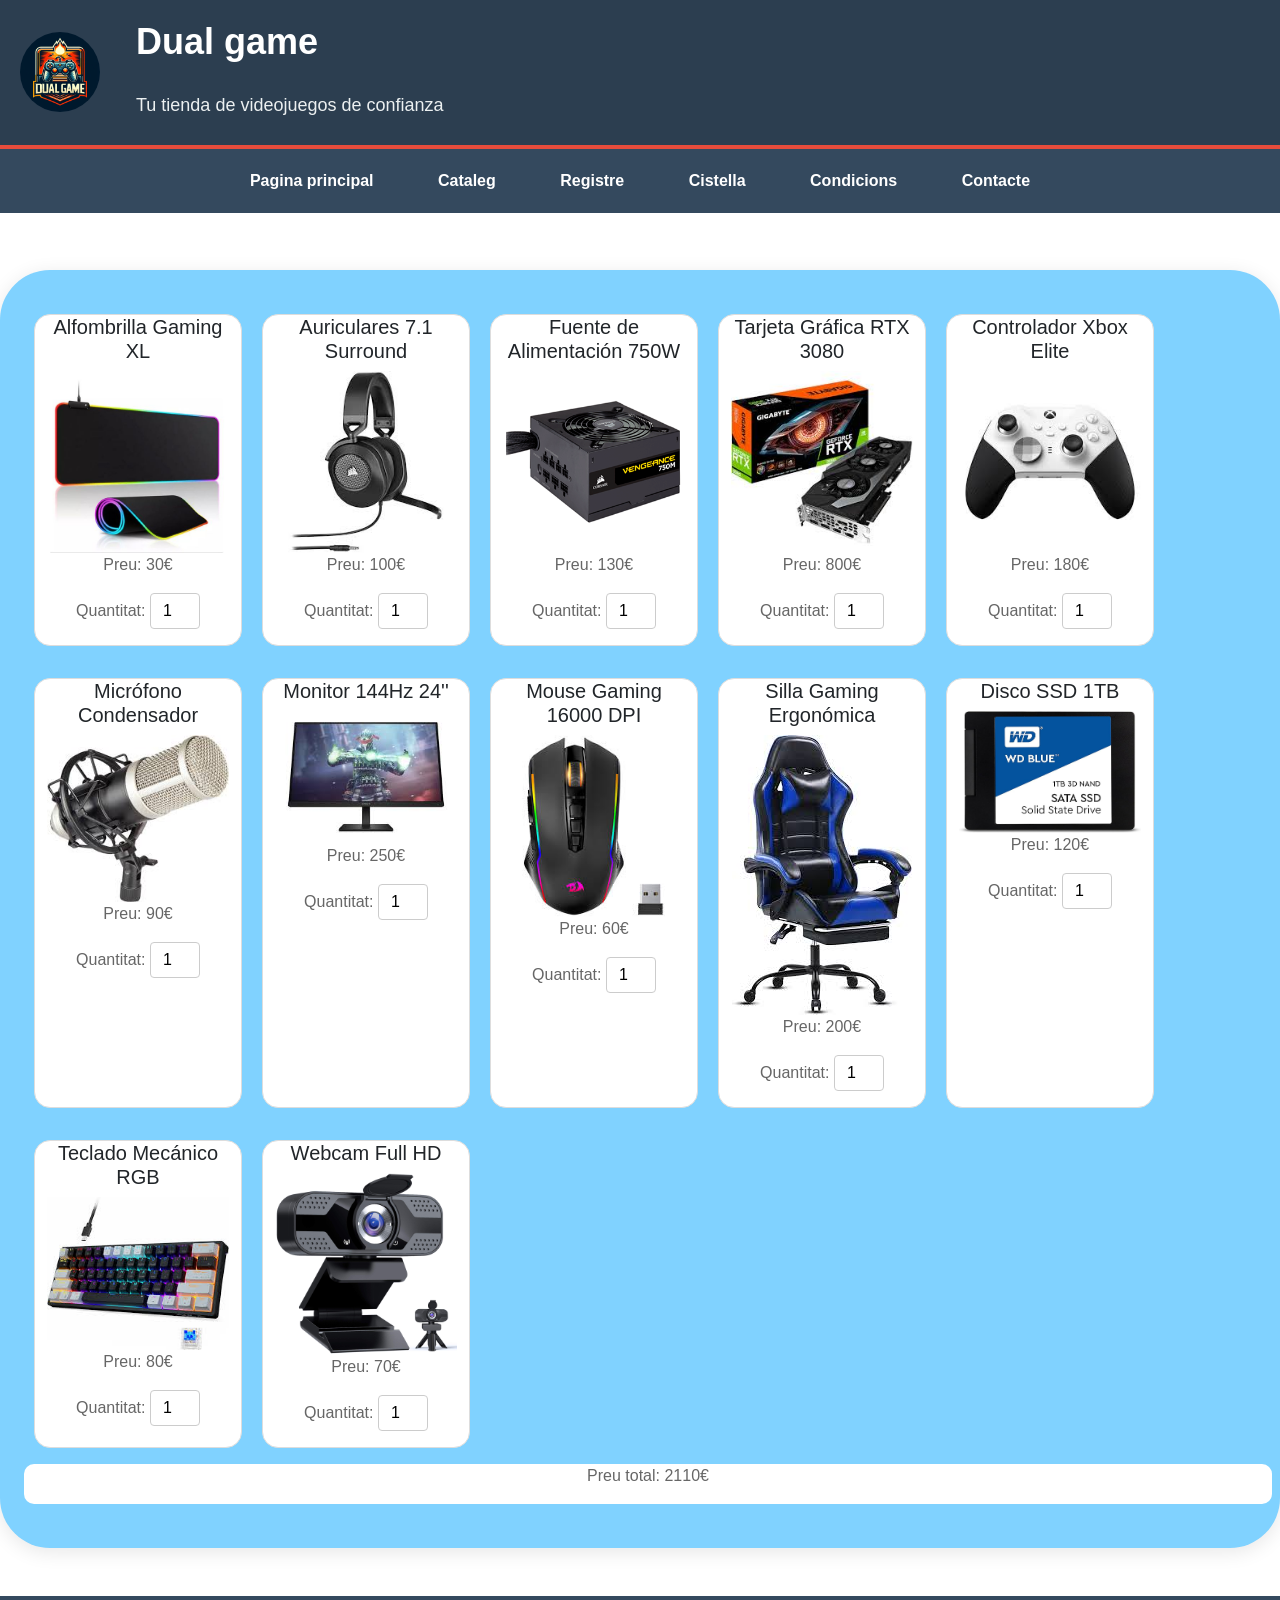
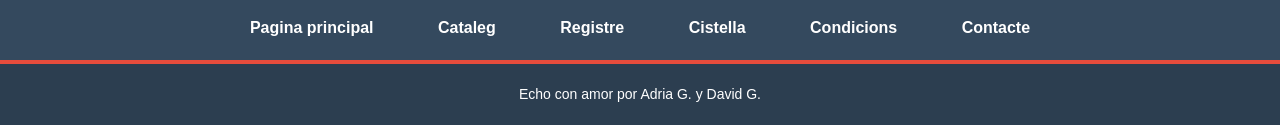
==== commit debdd8d4: "Canvis generals html i css" ====
--- a/Cistella.html
+++ b/Cistella.html
@@ -90,6 +90,9 @@
       <p>Preu: 70€</p>
       <p>Quantitat: <input type="number" class="quantity-input" min="1" value="1" max="3"></p>
     </div>
+    <div class="preu">
+      <p class="text-center mb4">Preu total: 2110€</p>
+    </div>
   </div>
 </div>
 
--- a/estilos.css
+++ b/estilos.css
@@ -128,95 +128,7 @@
     transform: scale(1.02);
 }
 
-form#IniciarSessió {
-    background-color: #5698ea;
-    height: 15em;
-
-}
-
-div.textregistre, div.campsregistre {
-    display: inline-block;
-    vertical-align: top;
-}
-
-div.textregistre {
-    width: 35%;
-    height: 90%;
-    margin-top:3%;
-    margin-right: 5%; /* Per donar espai entre el text  i  els camps*/
-
-}
-.textregistre p {
-
-    margin-bottom:13%;
-}
-
-div.campsregistre {
-    width: 50%;
-    height: 90%;
-    margin-top:3%;
-
-}
-
-h2#Registre {
-    text-align: center;
-}
-h2#Inici-Sessió {
-    text-align: center;
-}
-
-h2#Inici\ Sessió {
-    text-align: center;
-}
-
-div.fons {
-    background-color:white;
-    height:80%;
-    width:80%;
-    text-align: center;
-    margin-left: 10%;
-    border-radius:10px;
-}
-div.fons-inici {
-    background-color:white;
-    height:70%;
-    width:90%;
-    text-align: center;
-    margin-left: 5%;
-    border-radius:10px;
-    margin-top:1%;
-}
-.campsregistre input{
-    margin-bottom: 10%;
-    width: 70%;
-    border-radius:10px;
-    height: 10%;
-
-}
-.campsinici input {
-    margin-bottom:5%;
-    width: 100%;
-    border-radius:10px;
-}
-.campsregistre  input.btn-primary {
-   margin-right: 50%;
-}
-div.textinici, div.campsinici {
-    display: inline-block;
-    vertical-align: top;
-
-}
-div.textinici{
-    width: 20%;
-    height: 15%;
-    margin-top:4%;
-    margin-right: 5%; /* Per donar espai entre el text  i  els camps*/
-}
-div.campsinici {
-    width: 40%;
-    height: 15%;
-    margin-top:2%;
-}
+
 @media (max-width: 900px) {
     #IniciarSessió, #Registrat {
         width: 100%;
@@ -274,6 +186,14 @@
     transform: translateY(-5px); /* Lleuger elevació */
     box-shadow: 0px 8px 30px #00000033; /* Ombra més gran al passar el ratolí */
 }
+.preu {
+    background-color:white;
+    border-radius: 10px;
+}
+.preu:hover {
+    transform: translateY(-5px); /* Lleuger elevació */
+    box-shadow: 0px 8px 30px #00000033; /* Ombra més gran al passar el ratolí */
+}
 
 /* Estils per a títols i imatges */
 h5 {
@@ -347,6 +267,7 @@
     color: #FF4500;
     font-weight: bold;
 }
+.productes-dis {text-align: center}
 
 /* Estils per a la pàgina de la cistella*/
 
